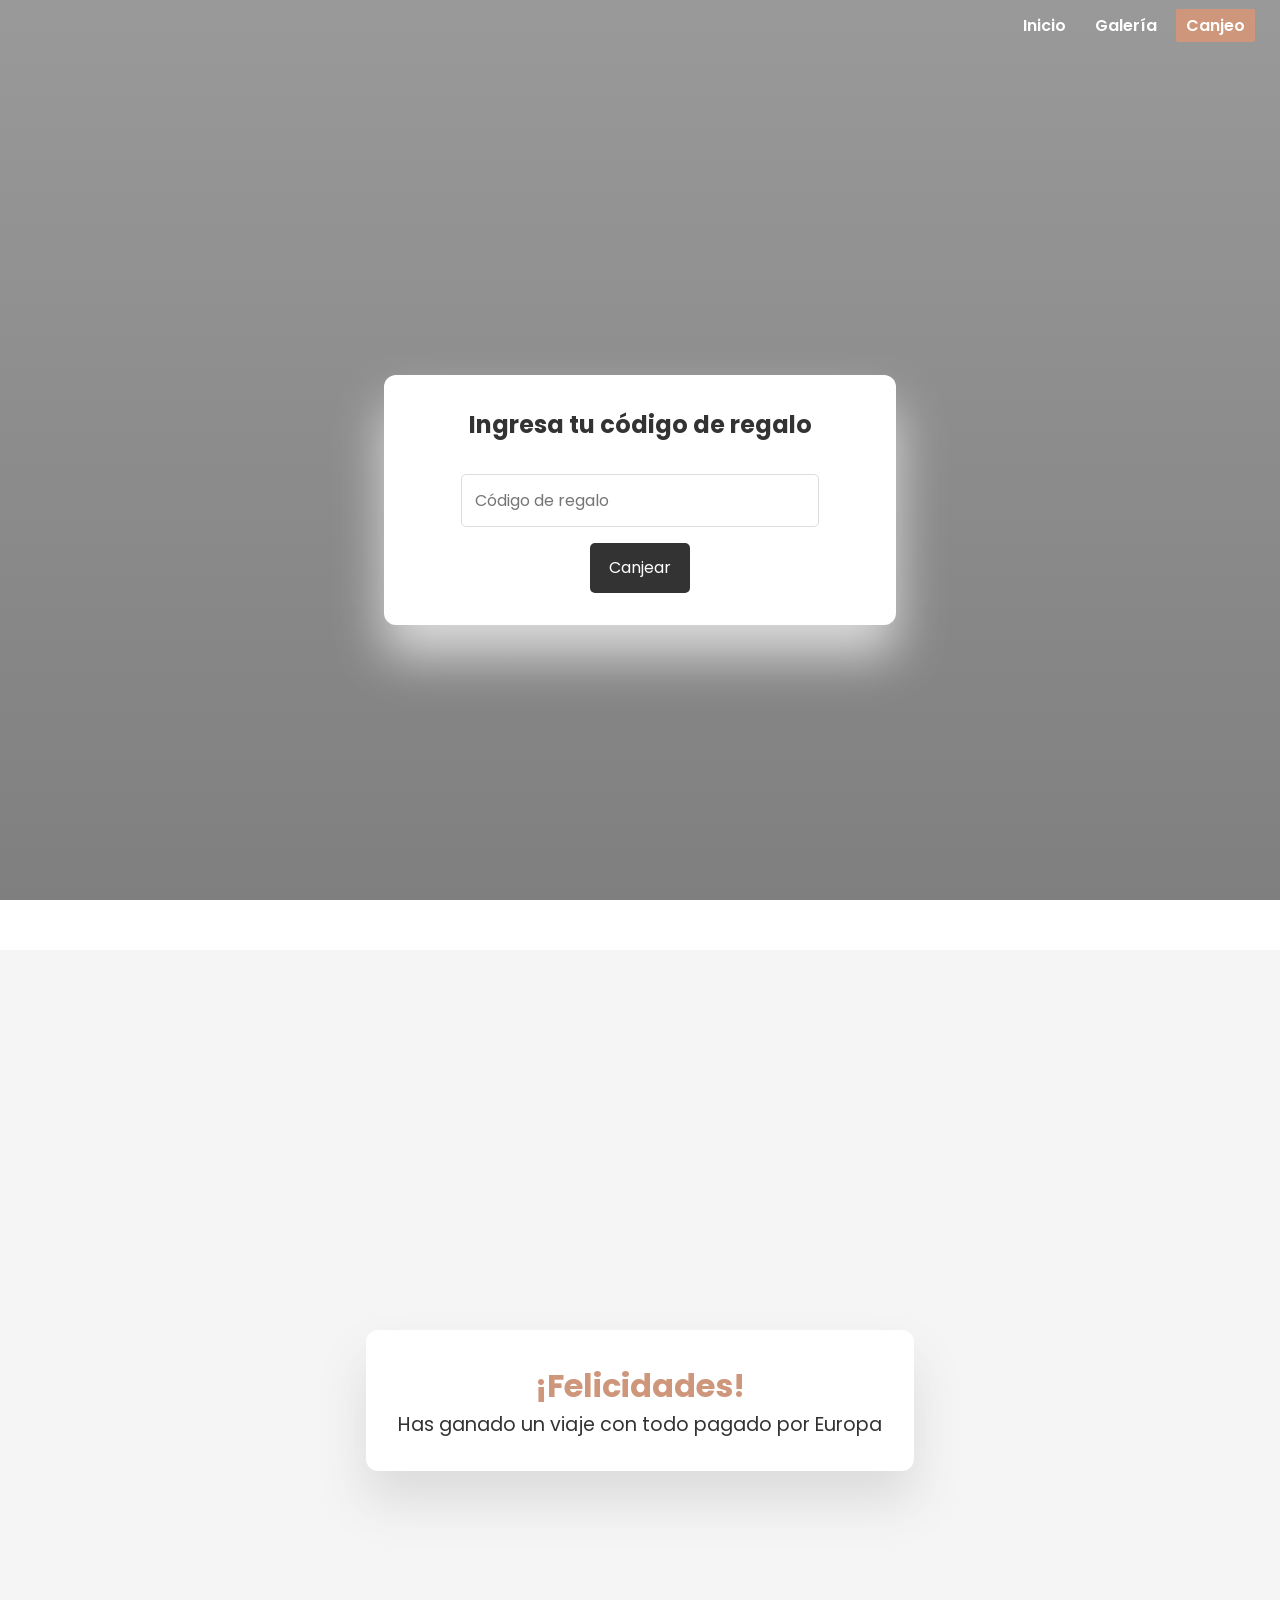
==== index.html @ eb1936ad "index" ====
<!DOCTYPE html>
<html lang="es">
<head>
    <meta charset="UTF-8">
    <meta name="viewport" content="width=device-width, initial-scale=1.0">
    <title>Canje de Código de Regalo</title>
    <link rel="stylesheet" href="canjeoStyle.css">
</head>
<body>

    <header>
        <nav class="nav">
            <a href="https://roodri02.github.io/NUESTRA-WEB/index.html" >Inicio</a>
            <a href="https://roodri02.github.io/NUESTRA-WEB/galeria.html" >Galería</a>
            <a href="" class="active">Canjeo</a>
        </nav>

    </header>
    <!-- Contenedor Principal -->
    <div class="redeem-container">

        <div class="redeem-box">
            <h2>Ingresa tu código de regalo</h2>
            <input type="text" id="gift-code" placeholder="Código de regalo">
            <button id="redeem-btn">Canjear</button>
            <p id="error-message" class="hidden">Código incorrecto. Inténtalo nuevamente.</p>
        </div>
    </div>

    <!-- Pantalla de premio -->
    <div class="prize-container hidden">
        <div class="prize-message">
            <h2>¡Felicidades!</h2>
            <p>Has ganado un viaje con todo pagado por Europa</p>
        </div>
    </div>

    <!-- Contenedor de la Página Final -->
    <div class="container hidden">
        <div class="container">

            <div class="slide">
    
                
                <div class="item" style="background-image: url(../Images/Assets/FotosDestinos/suiza.jpg);">
                    <div class="content">
                        <div class="name">Switzerland</div>
                        <div class="des">Lorem ipsum dolor, sit amet consectetur adipisicing elit. Ab, eum!</div>
                        <button>See More</button>
                    </div>
                </div>
                <div class="item" style="background-image: url(../Images/Assets/FotosDestinos/antalya.webp);">
                    <div class="content">
                        <div class="name">Antalya</div>
                        <div class="des">Lorem ipsum dolor, sit amet consectetur adipisicing elit. Ab, eum!</div>
                        <button>See More</button>
                    </div>
                </div>
                <div class="item" style="background-image: url(../Images/Assets/FotosDestinos/bambard.jpg);">
                    <div class="content">
                        <div class="name">Bamberg</div>
                        <div class="des">Lorem ipsum dolor, sit amet consectetur adipisicing elit. Ab, eum!</div>
                        <button>See More</button>
                    </div>
                </div>
                <div class="item" style="background-image: url(../Images/Assets/FotosDestinos/bergen.jpg);">
                    <div class="content">
                        <div class="name">Bergen</div>
                        <div class="des">Lorem ipsum dolor, sit amet consectetur adipisicing elit. Ab, eum!</div>
                        <button>See More</button>
                    </div>
                </div>
                <div class="item" style="background-image: url(../Images/Assets/FotosDestinos/brujas.jpg);">
                    <div class="content">
                        <div class="name">Brujas</div>
                        <div class="des">Lorem ipsum dolor, sit amet consectetur adipisicing elit. Ab, eum!</div>
                        <button>See More</button>
                    </div>
                </div>
                <div class="item" style="background-image: url(../Images/Assets/FotosDestinos/budva.jpg);">
                    <div class="content">
                        <div class="name">Budva</div>
                        <div class="des">Lorem ipsum dolor, sit amet consectetur adipisicing elit. Ab, eum!</div>
                        <button>See More</button>
                    </div>
                </div>
                <div class="item" style="background-image: url(../Images/Assets/FotosDestinos/burdeos.jpg);">
                    <div class="content">
                        <div class="name">Burdeos</div>
                        <div class="des">Lorem ipsum dolor, sit amet consectetur adipisicing elit. Ab, eum!</div>
                        <button>See More</button>
                    </div>
                </div>
                <div class="item" style="background-image: url(../Images/Assets/FotosDestinos/catania.jpg);">
                    <div class="content">
                        <div class="name">Catania</div>
                        <div class="des">Lorem ipsum dolor, sit amet consectetur adipisicing elit. Ab, eum!</div>
                        <button>See More</button>
                    </div>
                </div>
    
                <div class="item" style="background-image: url(../Images/Assets/FotosDestinos/cesky.jpg);">
                    <div class="content">
                        <div class="name">Cesky</div>
                        <div class="des">Lorem ipsum dolor, sit amet consectetur adipisicing elit. Ab, eum!</div>
                        <button>See More</button>
                    </div>
                </div>
                <div class="item" style="background-image: url(../Images/Assets/FotosDestinos/colmar.jpg);">
                    <div class="content">
                        <div class="name">Colmar</div>
                        <div class="des">Lorem ipsum dolor, sit amet consectetur adipisicing elit. Ab, eum!</div>
                        <button>See More</button>
                    </div>
                </div>
                <div class="item" style="background-image: url(../Images/Assets/FotosDestinos/dresde.jpg);">
                    <div class="content">
                        <div class="name">Dresde</div>
                        <div class="des">Lorem ipsum dolor, sit amet consectetur adipisicing elit. Ab, eum!</div>
                        <button>See More</button>
                    </div>
                </div>
    
                <div class="item" style="background-image: url(../Images/Assets/FotosDestinos/dublin0.jpg);">
                    <div class="content">
                        <div class="name">Dublin</div>
                        <div class="des">Lorem ipsum dolor, sit amet consectetur adipisicing elit. Ab, eum!</div>
                        <button>See More</button>
                    </div>
                </div>
    
                <div class="item" style="background-image: url(../Images/Assets/FotosDestinos/edimburgo.jpg);">
                    <div class="content">
                        <div class="name">Edimburgo</div>
                        <div class="des">Lorem ipsum dolor, sit amet consectetur adipisicing elit. Ab, eum!</div>
                        <button>See More</button>
                    </div>
                </div>
    
                <div class="item" style="background-image: url(../Images/Assets/FotosDestinos/estrasburgo.jpg);">
                    <div class="content">
                        <div class="name">Estrasburgo</div>
                        <div class="des">Lorem ipsum dolor, sit amet consectetur adipisicing elit. Ab, eum!</div>
                        <button>See More</button>
                    </div>
                </div>
    
                <div class="item" style="background-image: url(../Images/Assets/FotosDestinos/gante.jpg);">
                    <div class="content">
                        <div class="name">Gante</div>
                        <div class="des">Lorem ipsum dolor, sit amet consectetur adipisicing elit. Ab, eum!</div>
                        <button>See More</button>
                    </div>
                </div>
    
                <div class="item" style="background-image: url(../Images/Assets/FotosDestinos/giethoorn.jpg);">
                    <div class="content">
                        <div class="name">Giethoorn</div>
                        <div class="des">Lorem ipsum dolor, sit amet consectetur adipisicing elit. Ab, eum!</div>
                        <button>See More</button>
                    </div>
                </div>
    
                <div class="item" style="background-image: url(../Images/Assets/FotosDestinos/laponia.jpg);">
                    <div class="content">
                        <div class="name">Laponia</div>
                        <div class="des">Lorem ipsum dolor, sit amet consectetur adipisicing elit. Ab, eum!</div>
                        <button>See More</button>
                    </div>
                </div>
    
                <div class="item" style="background-image: url(../Images/Assets/FotosDestinos/halstatt.jpg);">
                    <div class="content">
                        <div class="name">Hallstat</div>
                        <div class="des">Lorem ipsum dolor, sit amet consectetur adipisicing elit. Ab, eum!</div>
                        <button>See More</button>
                    </div>
                </div>
    
                <div class="item" style="background-image: url(../Images/Assets/FotosDestinos/hvar.webp);">
                    <div class="content">
                        <div class="name">Hvar</div>
                        <div class="des">Lorem ipsum dolor, sit amet consectetur adipisicing elit. Ab, eum!</div>
                        <button>See More</button>
                    </div>
                </div>
    
                <div class="item" style="background-image: url(../Images/Assets/FotosDestinos/inbruck.jpg);">
                    <div class="content">
                        <div class="name">Insbruck</div>
                        <div class="des">Lorem ipsum dolor, sit amet consectetur adipisicing elit. Ab, eum!</div>
                        <button>See More</button>
                    </div>
                </div>
    
                <div class="item" style="background-image: url(../Images/Assets/FotosDestinos/interlaken.webp);">
                    <div class="content">
                        <div class="name">Interlaken</div>
                        <div class="des">Lorem ipsum dolor, sit amet consectetur adipisicing elit. Ab, eum!</div>
                        <button>See More</button>
                    </div>
                </div>
    
                <div class="item" style="background-image: url(../Images/Assets/FotosDestinos/kassel.jpg);">
                    <div class="content">
                        <div class="name">Kassel</div>
                        <div class="des">Lorem ipsum dolor, sit amet consectetur adipisicing elit. Ab, eum!</div>
                        <button>See More</button>
                    </div>
                </div>
    
                <div class="item" style="background-image: url(../Images/Assets/FotosDestinos/kilkenny.jpg);">
                    <div class="content">
                        <div class="name">Kilkenny</div>
                        <div class="des">Lorem ipsum dolor, sit amet consectetur adipisicing elit. Ab, eum!</div>
                        <button>See More</button>
                    </div>
                </div>
    
    
                <div class="item" style="background-image: url(../Images/Assets/FotosDestinos/kotor.jpg);">
                    <div class="content">
                        <div class="name">Kotor</div>
                        <div class="des">Lorem ipsum dolor, sit amet consectetur adipisicing elit. Ab, eum!</div>
                        <button>See More</button>
                    </div>
                </div>
    
                <div class="item" style="background-image: url(../Images/Assets/FotosDestinos/liublania.jpg);">
                    <div class="content">
                        <div class="name">Liublania</div>
                        <div class="des">Lorem ipsum dolor, sit amet consectetur adipisicing elit. Ab, eum!</div>
                        <button>See More</button>
                    </div>
                </div>
    
                <div class="item" style="background-image: url(../Images/Assets/FotosDestinos/manchester.jpg);">
                    <div class="content">
                        <div class="name">Manchester</div>
                        <div class="des">Lorem ipsum dolor, sit amet consectetur adipisicing elit. Ab, eum!</div>
                        <button>See More</button>
                    </div>
                </div>
    
                <div class="item" style="background-image: url(../Images/Assets/FotosDestinos/niza.jpg);">
                    <div class="content">
                        <div class="name">Niza</div>
                        <div class="des">Lorem ipsum dolor, sit amet consectetur adipisicing elit. Ab, eum!</div>
                        <button>See More</button>
                    </div>
                </div>
    
                <div class="item" style="background-image: url(../Images/Assets/FotosDestinos/oporto.jpg);">
                    <div class="content">
                        <div class="name">Oporto</div>
                        <div class="des">Lorem ipsum dolor, sit amet consectetur adipisicing elit. Ab, eum!</div>
                        <button>See More</button>
                    </div>
                </div>
    
                <div class="item" style="background-image: url(../Images/Assets/FotosDestinos/positano.jpg);">
                    <div class="content">
                        <div class="name">Positano</div>
                        <div class="des">Lorem ipsum dolor, sit amet consectetur adipisicing elit. Ab, eum!</div>
                        <button>See More</button>
                    </div>
                </div>
    
                <div class="item" style="background-image: url(../Images/Assets/FotosDestinos/salzburgo.webp);">
                    <div class="content">
                        <div class="name">Salzburgo</div>
                        <div class="des">Lorem ipsum dolor, sit amet consectetur adipisicing elit. Ab, eum!</div>
                        <button>See More</button>
                    </div>
                </div>
    
    
                <div class="item" style="background-image: url(../Images/Assets/FotosDestinos/stuttgard1.jpg);">
                    <div class="content">
                        <div class="name">Stuttgard</div>
                        <div class="des">Lorem ipsum dolor, sit amet consectetur adipisicing elit. Ab, eum!</div>
                        <button>See More</button>
                    </div>
                </div>
    
                <div class="item" style="background-image: url(../Images/Assets/FotosDestinos/tallin.jpg);">
                    <div class="content">
                        <div class="name">Tallin</div>
                        <div class="des">Lorem ipsum dolor, sit amet consectetur adipisicing elit. Ab, eum!</div>
                        <button>See More</button>
                    </div>
                </div>
    
                <div class="item" style="background-image: url(../Images/Assets/FotosDestinos/tomso.jpg);">
                    <div class="content">
                        <div class="name">Tromso</div>
                        <div class="des">Lorem ipsum dolor, sit amet consectetur adipisicing elit. Ab, eum!</div>
                        <button>See More</button>
                    </div>
                </div>
    
    
            </div>
            <div class="button">
                <button class="prev"><i class="fa-solid fa-arrow-left"></i></button>
                <button class="next"><i class="fa-solid fa-arrow-right"></i></button>
            </div>
    
        </div>
    
    
        <script>
            let next = document.querySelector('.next')
            let prev = document.querySelector('.prev')
    
            next.addEventListener('click', function(){
                let items = document.querySelectorAll('.item')
                document.querySelector('.slide').appendChild(items[0])
            })
    
            prev.addEventListener('click', function(){
                let items = document.querySelectorAll('.item')
                document.querySelector('.slide').prepend(items[items.length - 1]) // here the length of items = 6
            })
    
        </script>
    </div>

    <script src="script.js"></script>
</body>
</html>
---- canjeoStyle.css ----
@import url('https://fonts.googleapis.com/css2?family=Poppins:ital,wght@0,100;0,200;0,300;0,400;0,500;0,600;0,700;0,800;0,900&display=swap');

* {
    margin: 0;
    padding: 0;
    box-sizing: border-box;
    font-family: 'Poppins', sans-serif;
}

body {
    background-image: linear-gradient(
        rgba(0,0,0,0.4),
        rgba(0,0,0,0.5)),
        url(Images/backgroundMenu.jpg);
    background-position: center  55%;
    background-repeat: no-repeat;
    background-size:  cover;
    background-attachment: fixed;
}


.hidden {
    display: none;
}

.redeem-container {
    width: 100vw;
    height: 100vh;
    display: flex;
    align-items: center;
    justify-content: center;
    background-image: rgba();
}

.prize-container {
    width: 100vw;
    height: 100vh;
    display: flex;
    align-items: center;
    justify-content: center;
    background: #f5f5f5;
}

.prize-message {
    text-align: center;
    background: #fff;
    padding: 2rem;
    border-radius: 12px;
    box-shadow: 0 30px 50px #dbdbdb;
}

.prize-message h2 {
    font-size: 2rem;
    color: #CE967B;
}

.prize-message p {
    font-size: 1.2rem;
    color: #333;
}

.redeem-box {
    text-align: center;
    background: #fff;
    padding: 2rem;
    border-radius: 12px;
    box-shadow: 0 30px 50px #dbdbdb;
}

.redeem-box h2 {
    font-size: 1.5rem;
    color: #333;
    margin-bottom: 1rem;
}

.redeem-box input {
    width: 80%;
    padding: 0.8rem;
    font-size: 1rem;
    margin: 1rem 0;
    border-radius: 5px;
    border: 1px solid #ddd;
}

.redeem-box button {
    padding: 0.8rem 1.2rem;
    font-size: 1rem;
    color: #fff;
    background: #333;
    border: none;
    border-radius: 5px;
    cursor: pointer;
    transition: background 0.3s;
}

.redeem-box button:hover {
    background: #555;
}

#error-message {
    color: #ff3333;
    margin-top: 0.5rem;
    font-size: 0.9rem;
}


@import url('https://fonts.googleapis.com/css2?family=Poppins:ital,wght@0,100;0,200;0,300;0,400;0,500;0,600;0,700;0,800;0,900;1,100;1,200;1,300;1,400;1,500;1,600;1,700;1,800;1,900&display=swap');

.poppins-thin {
    font-family: "Poppins", sans-serif;
    font-weight: 100;
    font-style: normal;
  }
  
  .poppins-thin-italic {
    font-family: "Poppins", sans-serif;
    font-weight: 100;
    font-style: italic;
  }
  
  .poppins-extralight {
    font-family: "Poppins", sans-serif;
    font-weight: 200;
    font-style: normal;
  }
  
  .poppins-extralight-italic {
    font-family: "Poppins", sans-serif;
    font-weight: 200;
    font-style: italic;
  }
  
  .poppins-light {
    font-family: "Poppins", sans-serif;
    font-weight: 300;
    font-style: normal;
  }
  
  .poppins-light-italic {
    font-family: "Poppins", sans-serif;
    font-weight: 300;
    font-style: italic;
  }
  
  .poppins-regular {
    font-family: "Poppins", sans-serif;
    font-weight: 400;
    font-style: normal;
  }
  
  .poppins-regular-italic {
    font-family: "Poppins", sans-serif;
    font-weight: 400;
    font-style: italic;
  }
  
  .poppins-medium {
    font-family: "Poppins", sans-serif;
    font-weight: 500;
    font-style: normal;
  }
  
  .poppins-medium-italic {
    font-family: "Poppins", sans-serif;
    font-weight: 500;
    font-style: italic;
  }
  
  .poppins-semibold {
    font-family: "Poppins", sans-serif;
    font-weight: 600;
    font-style: normal;
  }
  
  .poppins-semibold-italic {
    font-family: "Poppins", sans-serif;
    font-weight: 600;
    font-style: italic;
  }
  
  .poppins-bold {
    font-family: "Poppins", sans-serif;
    font-weight: 700;
    font-style: normal;
  }
  
  .poppins-bold-italic {
    font-family: "Poppins", sans-serif;
    font-weight: 700;
    font-style: italic;
  }
  
  .poppins-extrabold {
    font-family: "Poppins", sans-serif;
    font-weight: 800;
    font-style: normal;
  }
  
  .poppins-extrabold-italic {
    font-family: "Poppins", sans-serif;
    font-weight: 800;
    font-style: italic;
  }
  
  .poppins-black {
    font-family: "Poppins", sans-serif;
    font-weight: 900;
    font-style: normal;
  }
  
  .poppins-black-italic {
    font-family: "Poppins", sans-serif;
    font-weight: 900;
    font-style: italic;
  }


* {
    margin: 0;
    padding: 0;
    box-sizing: border-box;
}

body {
    overflow: hidden;
}


.container {
    position: absolute;
    top: 50%;
    left: 50%;
    transform: translate(-50%, -50%);
    width: 100vw; /* Ajusta el ancho a 90% del viewport */
    height: 100vh; /* Ajusta el alto a 90% del viewport */
    background: #f5f5f5;
    box-shadow: 0 30px 50px #dbdbdb;
}

.container .slide .item {
    width: 10vw; /* Tamaño relativo al viewport */
    height: 30vh; /* Tamaño relativo al viewport */
    position: absolute;
    top: 50%;
    transform: translate(125%, -50%);
    border-radius: 20px;
    box-shadow: 0 30px 50px #505050;
    background-position: center;
    background-size: cover;
    display: inline-block;
    transition: 0.5s;
    
}

.slide .item:nth-child(1),
.slide .item:nth-child(2) {
    top: 0;
    left: 0;
    transform: translate(0, 0);
    border-radius: 0;
    width: 100%;
    height: 100%;

}

.slide .item:nth-child(3) {
    left: 50%;
}
.slide .item:nth-child(4) {
    left: calc(50% + 11vw);
}
.slide .item:nth-child(5) {
    left: calc(50% + 22vw);
}

/* here n = 0, 1, 2, 3,... */
.slide .item:nth-child(n + 6) {
    left: calc(50% + 33vw);
    opacity: 0;
}

.item .content {
    position: absolute;
    top: 50%;
    left: 5vw; /* Ajuste de margen desde la izquierda en relación al ancho del viewport */
    width: 15vw;
    text-align: left;
    color: #eee;
    transform: translate(0, -50%);
    display: none;
}

.slide .item:nth-child(2) .content {
    display: block;
}

.content .name {
    font-size: 3vw;
    text-transform: uppercase;
    font-weight: bold;
    opacity: 0;
    animation: animate 1s ease-in-out 1 forwards;
}

.content .des {
    margin-top: 1vh;
    margin-bottom: 2vh;
    opacity: 0;
    animation: animate 1s ease-in-out 0.3s 1 forwards;
}

.content button {
    padding: 1vh 2vw;
    border: none;
    cursor: pointer;
    opacity: 0;
    animation: animate 1s ease-in-out 0.6s 1 forwards;
}

@keyframes animate {
    from {
        opacity: 0;
        transform: translate(0, 5vh);
        filter: blur(33px);
    }
    to {
        opacity: 1;
        transform: translate(0);
        filter: blur(0);
    }
}

.button {
    width: 100%;
    text-align: center;
    position: absolute;
    bottom: 2vh;
}

.button button {
    width: 4vw;
    height: 3.5vh;
    border-radius: 8px;
    border: none;
    cursor: pointer;
    margin: 0 0.5vw;
    border: 1px solid #000;
    transition: 0.3s;
}

.button button:hover {
    background: #ababab;
    color: #fff;
}

/* Header section */

header{
    width: 100%; 
    max-width: 100%;
    padding-right: 20px;
    height: 50px;
    display: flex;
    align-items: center;
    position: relative;
    z-index: 1000;
    justify-content: right;
}

header nav a{
    color: #fff;
    margin-right: 5px;
    padding: 5px 10px;
    font-size: 16px;
    transition: 0.2s;
    text-decoration: none;
}

a.active{
    background: #CE967B;
    border-radius: 2px;
}

a:hover{
    background: #CE967B;
    border-radius: 2px;
}


.nav a{
    font-size: 16px;
    font-weight: 600;
}




/* Añadimos la clase fade para manejar las transiciones */
.fade {
    transition: opacity 1s ease-in-out;
    opacity: 0;
}

.visible {
    opacity: 1; /* Se muestra completamente */
}
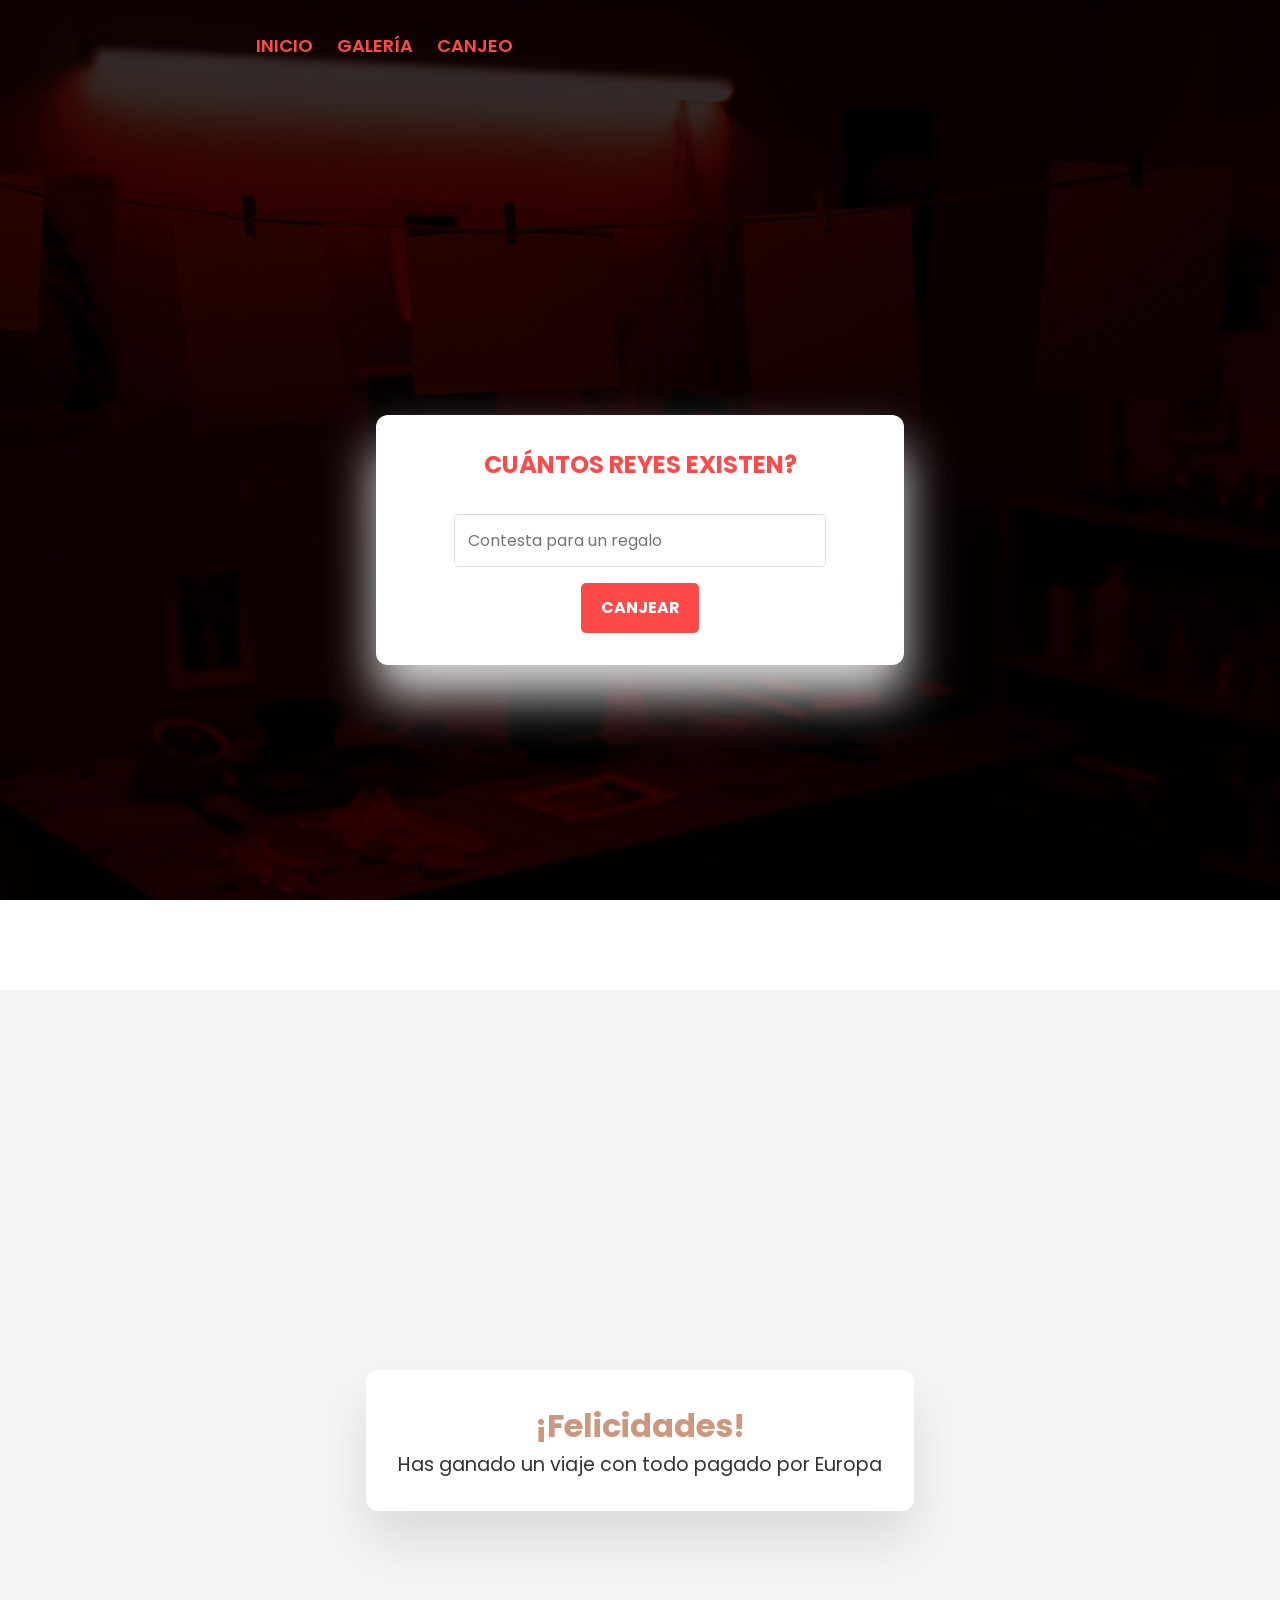
==== commit b2032def: "Escape Room Web" ====
--- a/index.html
+++ b/index.html
@@ -20,8 +20,8 @@
     <div class="redeem-container">
 
         <div class="redeem-box">
-            <h2>Ingresa tu código de regalo</h2>
-            <input type="text" id="gift-code" placeholder="Código de regalo">
+            <h2>Cuántos reyes existen?</h2>
+            <input type="text" id="gift-code" placeholder="Contesta para un regalo">
             <button id="redeem-btn">Canjear</button>
             <p id="error-message" class="hidden">Código incorrecto. Inténtalo nuevamente.</p>
         </div>
@@ -35,296 +35,24 @@
         </div>
     </div>
 
-    <!-- Contenedor de la Página Final -->
-    <div class="container hidden">
-        <div class="container">
 
-            <div class="slide">
+    <div class="container">
+        <div class="escape-room-info">
+            <h1>El Asesino de la red</h1>
+            <p>Un asesino en serie tiene a los habitantes de Logroño completamente atemorizados. Ya ha matado a 12 personas en menos de tres meses y acaba de secuestrar a su última víctima. Los cuerpos de seguridad están desorientados, no saben como podrán atraparlo, lo único que conocen hasta ahora es su modus operandi, selecciona a sus víctimas a través de las redes sociales.
+                <br>
+                <br>
+                ¿Podrás averiguar de quien se trata? ¿Y salvar a su última víctima con vida? Rápido, no sabemos de cuanto tiempo disponemos antes de que lo asesine. Y sobre todo cuidado, es una persona muy astuta, no te conviertas en su siguiente víctimas.
+                <br>
+                <br>
+                ¿Podrás atraparlo a TIEMPO?
+            </p>
+            <a class="reserva-button" href="https://mazescape.es/reservar-escape-room-mazeroom/">RESERVA YA</a>
+        </div>
+
+        <img  src="Images/escaperoomimg.webp" alt="">
+    </div>
     
-                
-                <div class="item" style="background-image: url(../Images/Assets/FotosDestinos/suiza.jpg);">
-                    <div class="content">
-                        <div class="name">Switzerland</div>
-                        <div class="des">Lorem ipsum dolor, sit amet consectetur adipisicing elit. Ab, eum!</div>
-                        <button>See More</button>
-                    </div>
-                </div>
-                <div class="item" style="background-image: url(../Images/Assets/FotosDestinos/antalya.webp);">
-                    <div class="content">
-                        <div class="name">Antalya</div>
-                        <div class="des">Lorem ipsum dolor, sit amet consectetur adipisicing elit. Ab, eum!</div>
-                        <button>See More</button>
-                    </div>
-                </div>
-                <div class="item" style="background-image: url(../Images/Assets/FotosDestinos/bambard.jpg);">
-                    <div class="content">
-                        <div class="name">Bamberg</div>
-                        <div class="des">Lorem ipsum dolor, sit amet consectetur adipisicing elit. Ab, eum!</div>
-                        <button>See More</button>
-                    </div>
-                </div>
-                <div class="item" style="background-image: url(../Images/Assets/FotosDestinos/bergen.jpg);">
-                    <div class="content">
-                        <div class="name">Bergen</div>
-                        <div class="des">Lorem ipsum dolor, sit amet consectetur adipisicing elit. Ab, eum!</div>
-                        <button>See More</button>
-                    </div>
-                </div>
-                <div class="item" style="background-image: url(../Images/Assets/FotosDestinos/brujas.jpg);">
-                    <div class="content">
-                        <div class="name">Brujas</div>
-                        <div class="des">Lorem ipsum dolor, sit amet consectetur adipisicing elit. Ab, eum!</div>
-                        <button>See More</button>
-                    </div>
-                </div>
-                <div class="item" style="background-image: url(../Images/Assets/FotosDestinos/budva.jpg);">
-                    <div class="content">
-                        <div class="name">Budva</div>
-                        <div class="des">Lorem ipsum dolor, sit amet consectetur adipisicing elit. Ab, eum!</div>
-                        <button>See More</button>
-                    </div>
-                </div>
-                <div class="item" style="background-image: url(../Images/Assets/FotosDestinos/burdeos.jpg);">
-                    <div class="content">
-                        <div class="name">Burdeos</div>
-                        <div class="des">Lorem ipsum dolor, sit amet consectetur adipisicing elit. Ab, eum!</div>
-                        <button>See More</button>
-                    </div>
-                </div>
-                <div class="item" style="background-image: url(../Images/Assets/FotosDestinos/catania.jpg);">
-                    <div class="content">
-                        <div class="name">Catania</div>
-                        <div class="des">Lorem ipsum dolor, sit amet consectetur adipisicing elit. Ab, eum!</div>
-                        <button>See More</button>
-                    </div>
-                </div>
-    
-                <div class="item" style="background-image: url(../Images/Assets/FotosDestinos/cesky.jpg);">
-                    <div class="content">
-                        <div class="name">Cesky</div>
-                        <div class="des">Lorem ipsum dolor, sit amet consectetur adipisicing elit. Ab, eum!</div>
-                        <button>See More</button>
-                    </div>
-                </div>
-                <div class="item" style="background-image: url(../Images/Assets/FotosDestinos/colmar.jpg);">
-                    <div class="content">
-                        <div class="name">Colmar</div>
-                        <div class="des">Lorem ipsum dolor, sit amet consectetur adipisicing elit. Ab, eum!</div>
-                        <button>See More</button>
-                    </div>
-                </div>
-                <div class="item" style="background-image: url(../Images/Assets/FotosDestinos/dresde.jpg);">
-                    <div class="content">
-                        <div class="name">Dresde</div>
-                        <div class="des">Lorem ipsum dolor, sit amet consectetur adipisicing elit. Ab, eum!</div>
-                        <button>See More</button>
-                    </div>
-                </div>
-    
-                <div class="item" style="background-image: url(../Images/Assets/FotosDestinos/dublin0.jpg);">
-                    <div class="content">
-                        <div class="name">Dublin</div>
-                        <div class="des">Lorem ipsum dolor, sit amet consectetur adipisicing elit. Ab, eum!</div>
-                        <button>See More</button>
-                    </div>
-                </div>
-    
-                <div class="item" style="background-image: url(../Images/Assets/FotosDestinos/edimburgo.jpg);">
-                    <div class="content">
-                        <div class="name">Edimburgo</div>
-                        <div class="des">Lorem ipsum dolor, sit amet consectetur adipisicing elit. Ab, eum!</div>
-                        <button>See More</button>
-                    </div>
-                </div>
-    
-                <div class="item" style="background-image: url(../Images/Assets/FotosDestinos/estrasburgo.jpg);">
-                    <div class="content">
-                        <div class="name">Estrasburgo</div>
-                        <div class="des">Lorem ipsum dolor, sit amet consectetur adipisicing elit. Ab, eum!</div>
-                        <button>See More</button>
-                    </div>
-                </div>
-    
-                <div class="item" style="background-image: url(../Images/Assets/FotosDestinos/gante.jpg);">
-                    <div class="content">
-                        <div class="name">Gante</div>
-                        <div class="des">Lorem ipsum dolor, sit amet consectetur adipisicing elit. Ab, eum!</div>
-                        <button>See More</button>
-                    </div>
-                </div>
-    
-                <div class="item" style="background-image: url(../Images/Assets/FotosDestinos/giethoorn.jpg);">
-                    <div class="content">
-                        <div class="name">Giethoorn</div>
-                        <div class="des">Lorem ipsum dolor, sit amet consectetur adipisicing elit. Ab, eum!</div>
-                        <button>See More</button>
-                    </div>
-                </div>
-    
-                <div class="item" style="background-image: url(../Images/Assets/FotosDestinos/laponia.jpg);">
-                    <div class="content">
-                        <div class="name">Laponia</div>
-                        <div class="des">Lorem ipsum dolor, sit amet consectetur adipisicing elit. Ab, eum!</div>
-                        <button>See More</button>
-                    </div>
-                </div>
-    
-                <div class="item" style="background-image: url(../Images/Assets/FotosDestinos/halstatt.jpg);">
-                    <div class="content">
-                        <div class="name">Hallstat</div>
-                        <div class="des">Lorem ipsum dolor, sit amet consectetur adipisicing elit. Ab, eum!</div>
-                        <button>See More</button>
-                    </div>
-                </div>
-    
-                <div class="item" style="background-image: url(../Images/Assets/FotosDestinos/hvar.webp);">
-                    <div class="content">
-                        <div class="name">Hvar</div>
-                        <div class="des">Lorem ipsum dolor, sit amet consectetur adipisicing elit. Ab, eum!</div>
-                        <button>See More</button>
-                    </div>
-                </div>
-    
-                <div class="item" style="background-image: url(../Images/Assets/FotosDestinos/inbruck.jpg);">
-                    <div class="content">
-                        <div class="name">Insbruck</div>
-                        <div class="des">Lorem ipsum dolor, sit amet consectetur adipisicing elit. Ab, eum!</div>
-                        <button>See More</button>
-                    </div>
-                </div>
-    
-                <div class="item" style="background-image: url(../Images/Assets/FotosDestinos/interlaken.webp);">
-                    <div class="content">
-                        <div class="name">Interlaken</div>
-                        <div class="des">Lorem ipsum dolor, sit amet consectetur adipisicing elit. Ab, eum!</div>
-                        <button>See More</button>
-                    </div>
-                </div>
-    
-                <div class="item" style="background-image: url(../Images/Assets/FotosDestinos/kassel.jpg);">
-                    <div class="content">
-                        <div class="name">Kassel</div>
-                        <div class="des">Lorem ipsum dolor, sit amet consectetur adipisicing elit. Ab, eum!</div>
-                        <button>See More</button>
-                    </div>
-                </div>
-    
-                <div class="item" style="background-image: url(../Images/Assets/FotosDestinos/kilkenny.jpg);">
-                    <div class="content">
-                        <div class="name">Kilkenny</div>
-                        <div class="des">Lorem ipsum dolor, sit amet consectetur adipisicing elit. Ab, eum!</div>
-                        <button>See More</button>
-                    </div>
-                </div>
-    
-    
-                <div class="item" style="background-image: url(../Images/Assets/FotosDestinos/kotor.jpg);">
-                    <div class="content">
-                        <div class="name">Kotor</div>
-                        <div class="des">Lorem ipsum dolor, sit amet consectetur adipisicing elit. Ab, eum!</div>
-                        <button>See More</button>
-                    </div>
-                </div>
-    
-                <div class="item" style="background-image: url(../Images/Assets/FotosDestinos/liublania.jpg);">
-                    <div class="content">
-                        <div class="name">Liublania</div>
-                        <div class="des">Lorem ipsum dolor, sit amet consectetur adipisicing elit. Ab, eum!</div>
-                        <button>See More</button>
-                    </div>
-                </div>
-    
-                <div class="item" style="background-image: url(../Images/Assets/FotosDestinos/manchester.jpg);">
-                    <div class="content">
-                        <div class="name">Manchester</div>
-                        <div class="des">Lorem ipsum dolor, sit amet consectetur adipisicing elit. Ab, eum!</div>
-                        <button>See More</button>
-                    </div>
-                </div>
-    
-                <div class="item" style="background-image: url(../Images/Assets/FotosDestinos/niza.jpg);">
-                    <div class="content">
-                        <div class="name">Niza</div>
-                        <div class="des">Lorem ipsum dolor, sit amet consectetur adipisicing elit. Ab, eum!</div>
-                        <button>See More</button>
-                    </div>
-                </div>
-    
-                <div class="item" style="background-image: url(../Images/Assets/FotosDestinos/oporto.jpg);">
-                    <div class="content">
-                        <div class="name">Oporto</div>
-                        <div class="des">Lorem ipsum dolor, sit amet consectetur adipisicing elit. Ab, eum!</div>
-                        <button>See More</button>
-                    </div>
-                </div>
-    
-                <div class="item" style="background-image: url(../Images/Assets/FotosDestinos/positano.jpg);">
-                    <div class="content">
-                        <div class="name">Positano</div>
-                        <div class="des">Lorem ipsum dolor, sit amet consectetur adipisicing elit. Ab, eum!</div>
-                        <button>See More</button>
-                    </div>
-                </div>
-    
-                <div class="item" style="background-image: url(../Images/Assets/FotosDestinos/salzburgo.webp);">
-                    <div class="content">
-                        <div class="name">Salzburgo</div>
-                        <div class="des">Lorem ipsum dolor, sit amet consectetur adipisicing elit. Ab, eum!</div>
-                        <button>See More</button>
-                    </div>
-                </div>
-    
-    
-                <div class="item" style="background-image: url(../Images/Assets/FotosDestinos/stuttgard1.jpg);">
-                    <div class="content">
-                        <div class="name">Stuttgard</div>
-                        <div class="des">Lorem ipsum dolor, sit amet consectetur adipisicing elit. Ab, eum!</div>
-                        <button>See More</button>
-                    </div>
-                </div>
-    
-                <div class="item" style="background-image: url(../Images/Assets/FotosDestinos/tallin.jpg);">
-                    <div class="content">
-                        <div class="name">Tallin</div>
-                        <div class="des">Lorem ipsum dolor, sit amet consectetur adipisicing elit. Ab, eum!</div>
-                        <button>See More</button>
-                    </div>
-                </div>
-    
-                <div class="item" style="background-image: url(../Images/Assets/FotosDestinos/tomso.jpg);">
-                    <div class="content">
-                        <div class="name">Tromso</div>
-                        <div class="des">Lorem ipsum dolor, sit amet consectetur adipisicing elit. Ab, eum!</div>
-                        <button>See More</button>
-                    </div>
-                </div>
-    
-    
-            </div>
-            <div class="button">
-                <button class="prev"><i class="fa-solid fa-arrow-left"></i></button>
-                <button class="next"><i class="fa-solid fa-arrow-right"></i></button>
-            </div>
-    
-        </div>
-    
-    
-        <script>
-            let next = document.querySelector('.next')
-            let prev = document.querySelector('.prev')
-    
-            next.addEventListener('click', function(){
-                let items = document.querySelectorAll('.item')
-                document.querySelector('.slide').appendChild(items[0])
-            })
-    
-            prev.addEventListener('click', function(){
-                let items = document.querySelectorAll('.item')
-                document.querySelector('.slide').prepend(items[items.length - 1]) // here the length of items = 6
-            })
-    
-        </script>
-    </div>
 
     <script src="script.js"></script>
 </body>
--- a/canjeoStyle.css
+++ b/canjeoStyle.css
@@ -9,9 +9,9 @@
 
 body {
     background-image: linear-gradient(
-        rgba(0,0,0,0.4),
-        rgba(0,0,0,0.5)),
-        url(Images/backgroundMenu.jpg);
+        rgba(0,0,0,0.8),
+        rgba(0,0,0,0.8)),
+        url(Images/escaperoom.jpg);
     background-position: center  55%;
     background-repeat: no-repeat;
     background-size:  cover;
@@ -69,8 +69,9 @@
 
 .redeem-box h2 {
     font-size: 1.5rem;
-    color: #333;
+    color: #ff4949;
     margin-bottom: 1rem;
+    text-transform: uppercase;
 }
 
 .redeem-box input {
@@ -83,10 +84,12 @@
 }
 
 .redeem-box button {
+    text-transform: uppercase;
+    font-weight: bold;
     padding: 0.8rem 1.2rem;
     font-size: 1rem;
-    color: #fff;
-    background: #333;
+    color: rgb(255, 255, 255);
+    background: #ff4949;
     border: none;
     border-radius: 5px;
     cursor: pointer;
@@ -94,7 +97,7 @@
 }
 
 .redeem-box button:hover {
-    background: #555;
+    background: #9c1b1b;
 }
 
 #error-message {
@@ -225,170 +228,40 @@
     overflow: hidden;
 }
 
-
-.container {
-    position: absolute;
-    top: 50%;
-    left: 50%;
-    transform: translate(-50%, -50%);
-    width: 100vw; /* Ajusta el ancho a 90% del viewport */
-    height: 100vh; /* Ajusta el alto a 90% del viewport */
-    background: #f5f5f5;
-    box-shadow: 0 30px 50px #dbdbdb;
-}
-
-.container .slide .item {
-    width: 10vw; /* Tamaño relativo al viewport */
-    height: 30vh; /* Tamaño relativo al viewport */
-    position: absolute;
-    top: 50%;
-    transform: translate(125%, -50%);
-    border-radius: 20px;
-    box-shadow: 0 30px 50px #505050;
-    background-position: center;
-    background-size: cover;
-    display: inline-block;
-    transition: 0.5s;
-    
-}
-
-.slide .item:nth-child(1),
-.slide .item:nth-child(2) {
-    top: 0;
-    left: 0;
-    transform: translate(0, 0);
-    border-radius: 0;
-    width: 100%;
-    height: 100%;
-
-}
-
-.slide .item:nth-child(3) {
-    left: 50%;
-}
-.slide .item:nth-child(4) {
-    left: calc(50% + 11vw);
-}
-.slide .item:nth-child(5) {
-    left: calc(50% + 22vw);
-}
-
-/* here n = 0, 1, 2, 3,... */
-.slide .item:nth-child(n + 6) {
-    left: calc(50% + 33vw);
-    opacity: 0;
-}
-
-.item .content {
-    position: absolute;
-    top: 50%;
-    left: 5vw; /* Ajuste de margen desde la izquierda en relación al ancho del viewport */
-    width: 15vw;
-    text-align: left;
-    color: #eee;
-    transform: translate(0, -50%);
-    display: none;
-}
-
-.slide .item:nth-child(2) .content {
-    display: block;
-}
-
-.content .name {
-    font-size: 3vw;
-    text-transform: uppercase;
-    font-weight: bold;
-    opacity: 0;
-    animation: animate 1s ease-in-out 1 forwards;
-}
-
-.content .des {
-    margin-top: 1vh;
-    margin-bottom: 2vh;
-    opacity: 0;
-    animation: animate 1s ease-in-out 0.3s 1 forwards;
-}
-
-.content button {
-    padding: 1vh 2vw;
-    border: none;
-    cursor: pointer;
-    opacity: 0;
-    animation: animate 1s ease-in-out 0.6s 1 forwards;
-}
-
-@keyframes animate {
-    from {
-        opacity: 0;
-        transform: translate(0, 5vh);
-        filter: blur(33px);
-    }
-    to {
-        opacity: 1;
-        transform: translate(0);
-        filter: blur(0);
-    }
-}
-
-.button {
-    width: 100%;
-    text-align: center;
-    position: absolute;
-    bottom: 2vh;
-}
-
-.button button {
-    width: 4vw;
-    height: 3.5vh;
-    border-radius: 8px;
-    border: none;
-    cursor: pointer;
-    margin: 0 0.5vw;
-    border: 1px solid #000;
-    transition: 0.3s;
-}
-
-.button button:hover {
-    background: #ababab;
-    color: #fff;
-}
-
 /* Header section */
 
 header{
-    width: 100%; 
+    width: 60%; 
     max-width: 100%;
-    padding-right: 20px;
-    height: 50px;
+    padding: 20px;
+    height: 10vh;
     display: flex;
     align-items: center;
     position: relative;
     z-index: 1000;
-    justify-content: right;
+    justify-content: center;
+    backdrop-filter: blur(4px);
+    text-transform: uppercase;
 }
 
 header nav a{
-    color: #fff;
-    margin-right: 5px;
+    color: rgb(255, 73, 73);
     padding: 5px 10px;
-    font-size: 16px;
+    font-size: 18px;
     transition: 0.2s;
     text-decoration: none;
-}
-
-a.active{
-    background: #CE967B;
+    font-weight: bold;
+}
+
+a:hover{
+    color: white;
+    text-shadow: 0 0 1px white ,
+    0 0 20px white ;
     border-radius: 2px;
 }
 
-a:hover{
-    background: #CE967B;
-    border-radius: 2px;
-}
-
 
 .nav a{
-    font-size: 16px;
     font-weight: 600;
 }
 
@@ -402,5 +275,59 @@
 }
 
 .visible {
-    opacity: 1; /* Se muestra completamente */
-}
+    display: flex;
+}
+
+.container{
+    position: absolute;
+    top: 50%;
+    left: 50%;
+    transform: translate(-50%,-50%);
+    width: 80vw;
+    height: 70vh;
+    display: none;
+    align-items: center;
+    justify-content: center;
+    color: white;
+    gap: 50px;
+}
+
+.container h1{
+    font-size: 60px;
+    color: #ff4949;
+}
+
+.container p{
+    flex-wrap: wrap;
+}
+
+.container img{
+    width: 50%;
+    height: 90%;
+    border-radius: 10px;
+    box-shadow: 0 0 100px #ff49497e;
+}
+
+.escape-room-info{
+    height: fit-content;
+    display: flex;
+    flex-direction: column;
+    gap: 20px;
+}
+
+.reserva-button{
+    width: fit-content;
+    color: white;
+    padding: 10px 20px;
+    border : 1px solid #ff4949;
+    text-decoration: none;
+    font-weight: bold;
+}
+
+.reserva-button:hover{
+    background-color: #ff4949;
+    color: black;
+}
+
+
+
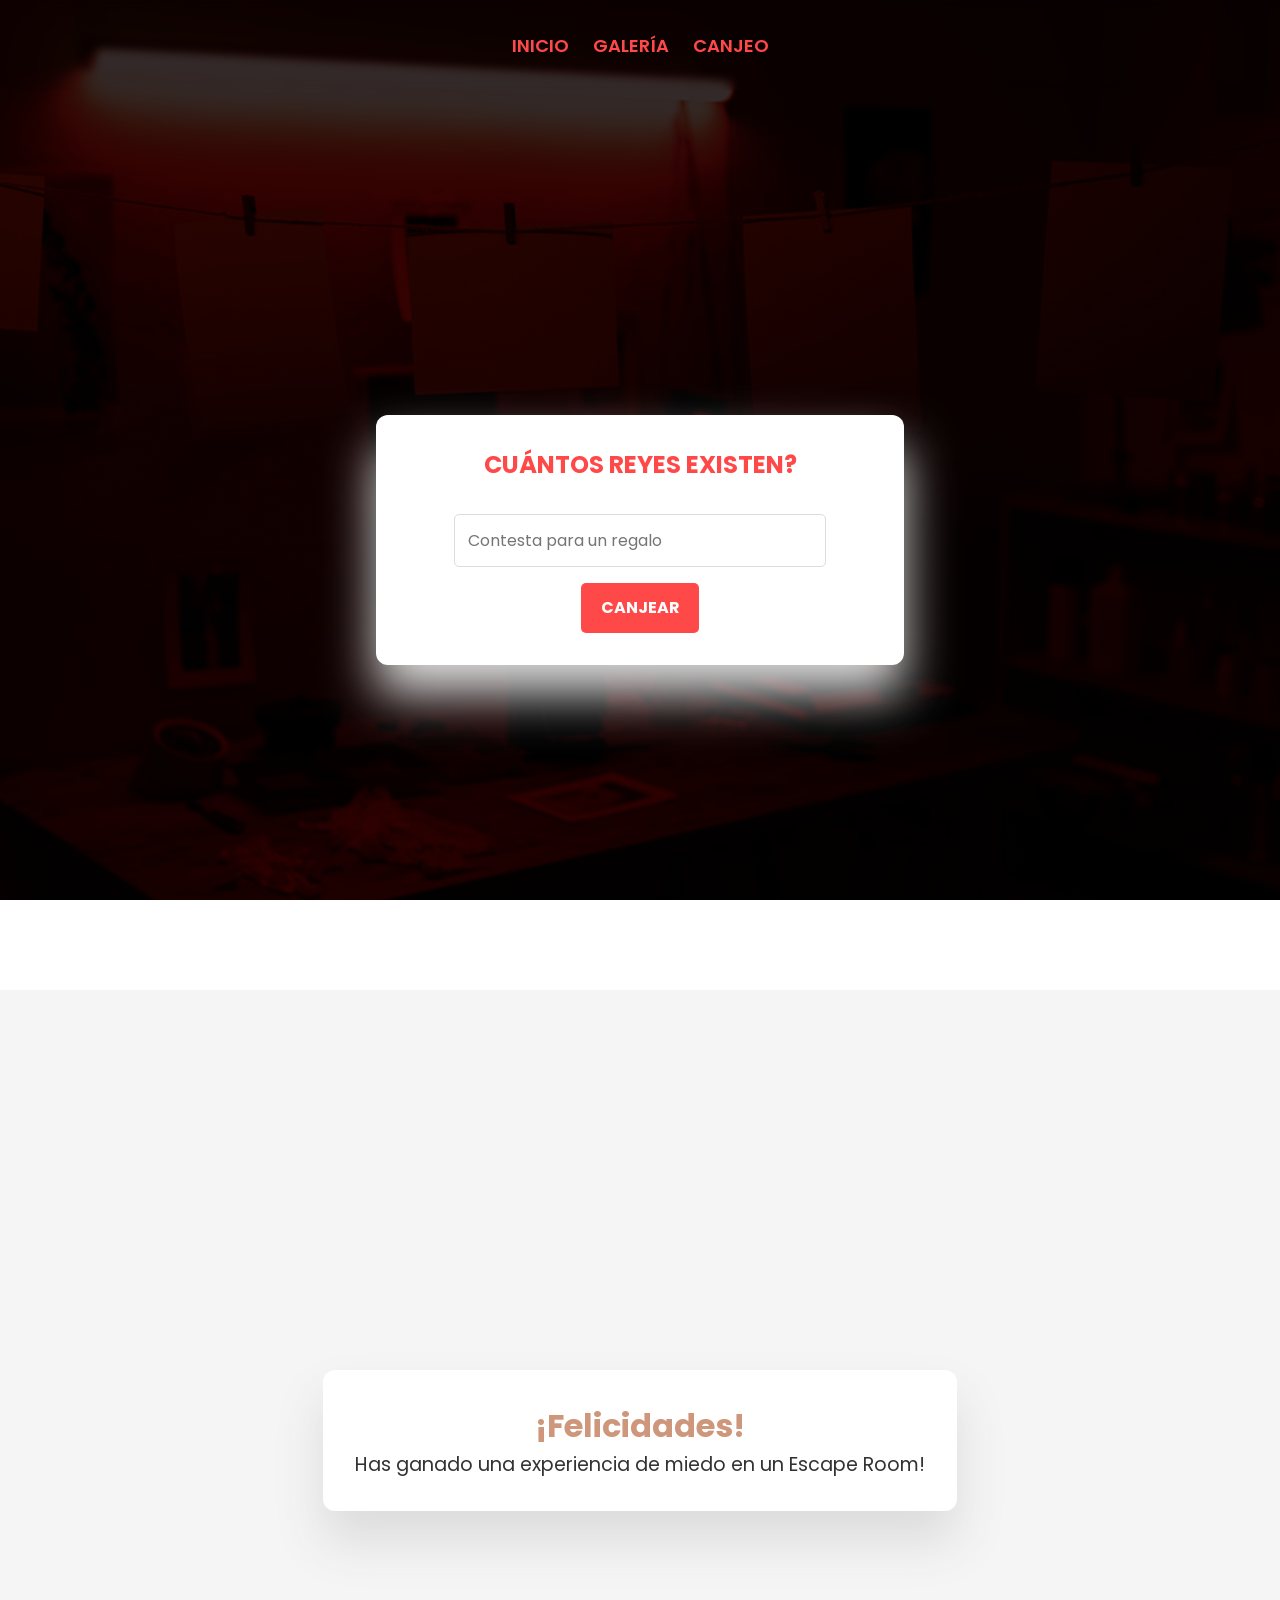
==== commit 8adbedb6: "Responsive" ====
--- a/index.html
+++ b/index.html
@@ -31,21 +31,21 @@
     <div class="prize-container hidden">
         <div class="prize-message">
             <h2>¡Felicidades!</h2>
-            <p>Has ganado un viaje con todo pagado por Europa</p>
+            <p>Has ganado una experiencia de miedo en un Escape Room!</p>
         </div>
     </div>
 
 
     <div class="container">
+        <h1>El Asesino de la red</h1>
         <div class="escape-room-info">
-            <h1>El Asesino de la red</h1>
             <p>Un asesino en serie tiene a los habitantes de Logroño completamente atemorizados. Ya ha matado a 12 personas en menos de tres meses y acaba de secuestrar a su última víctima. Los cuerpos de seguridad están desorientados, no saben como podrán atraparlo, lo único que conocen hasta ahora es su modus operandi, selecciona a sus víctimas a través de las redes sociales.
                 <br>
                 <br>
                 ¿Podrás averiguar de quien se trata? ¿Y salvar a su última víctima con vida? Rápido, no sabemos de cuanto tiempo disponemos antes de que lo asesine. Y sobre todo cuidado, es una persona muy astuta, no te conviertas en su siguiente víctimas.
+                ¿Podrás atraparlo a TIEMPO?
                 <br>
-                <br>
-                ¿Podrás atraparlo a TIEMPO?
+                <br> Cuando estés preparada para adentrarte en la Escape Room, pulsa el botón que se encuentra justo debajo.
             </p>
             <a class="reserva-button" href="https://mazescape.es/reservar-escape-room-mazeroom/">RESERVA YA</a>
         </div>
--- a/canjeoStyle.css
+++ b/canjeoStyle.css
@@ -231,7 +231,7 @@
 /* Header section */
 
 header{
-    width: 60%; 
+    width: 100%; 
     max-width: 100%;
     padding: 20px;
     height: 10vh;
@@ -283,13 +283,14 @@
     top: 50%;
     left: 50%;
     transform: translate(-50%,-50%);
-    width: 80vw;
-    height: 70vh;
+    width: 50vw;
+    height: 30vh;
     display: none;
+    flex-direction: column;
     align-items: center;
     justify-content: center;
     color: white;
-    gap: 50px;
+    gap: 30px;
 }
 
 .container h1{
@@ -312,6 +313,8 @@
     height: fit-content;
     display: flex;
     flex-direction: column;
+    justify-content: center;
+    align-items: center;
     gap: 20px;
 }
 
@@ -330,4 +333,50 @@
 }
 
 
-
+@media screen and (max-width : 800px) {
+  
+  .container{
+    position: absolute;
+    top: 50%;
+    left: 50%;
+    transform: translate(-50%,-50%);
+    width: 95vw;
+    height: 30vh;
+    display: none;
+    flex-direction: column;
+    align-items: center;
+    justify-content: center;
+    color: white;
+    gap: 20px;
+  }
+
+  .escape-room-info{
+    width: 90%;
+    height: fit-content;
+    display: flex;
+    flex-direction: column;
+    justify-content: center;
+    align-items: center;
+    gap: 20px;
+  }
+
+  .container h1{
+    font-size: 40px;
+  } 
+
+  .container p {
+    font-size: 10px;
+  }
+
+  
+.container img{
+  margin-top: 30px;
+  width: 80%;
+  height: 90%;
+  border-radius: 10px;
+  box-shadow: 0 0 100px #ff49497e;
+}
+
+}
+
+
